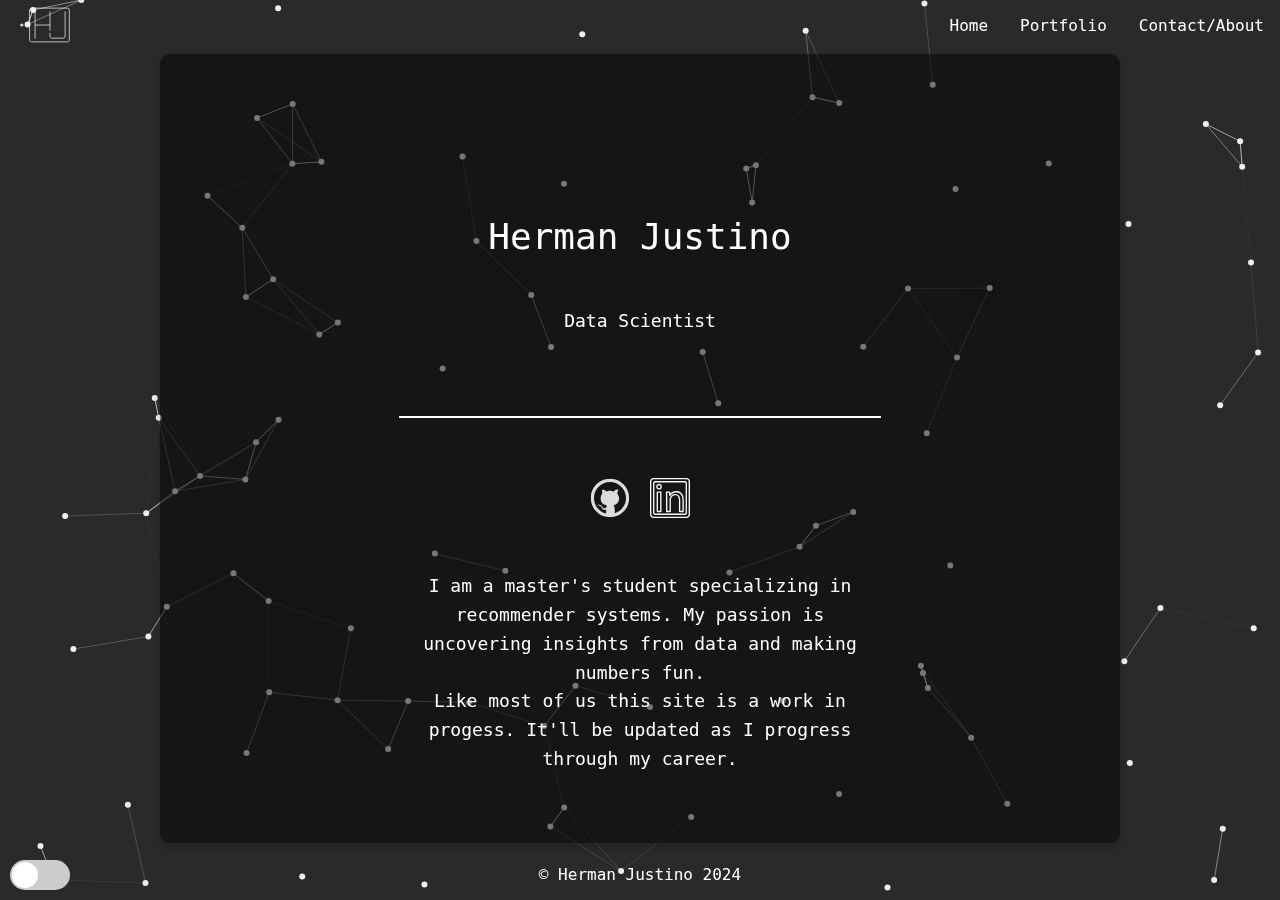
==== index.html @ c3c09491 "Update title" ====
<!DOCTYPE html>
<html lang="en">

<head>
  <meta charset="UTF-8">
  <meta name="viewport" content="width=device-width, initial-scale=1.0">
  <title>Herman - Data Scientist</title>
  <link rel="stylesheet" href="./styles/styles.css">
  <link rel="stylesheet" href="./styles/nav.css">

  <link rel="icon" href="./assets/icon-light-mode.svg?v=1.0" type="image/svg+xml">
  <link rel="icon" href="./assets/icon-light-mode.svg?v=1.0" type="image/png">
  <link rel="apple-touch-icon" href="./assets/icon-light-mode.svg?v=1.0">

  <!-- Google tag (gtag.js) -->
<script async src="https://www.googletagmanager.com/gtag/js?id=G-GQHZ2KWBYM"></script>
<script>
  window.dataLayer = window.dataLayer || [];
  function gtag(){dataLayer.push(arguments);}
  gtag('js', new Date());

  gtag('config', 'G-GQHZ2KWBYM');
</script>

<!-- Open Graph Meta Tags -->
<meta property="og:title" content="Herman Justino - Portfolio">
<meta property="og:description" content="Welcome to Herman Justino's portfolio website. Explore my projects and learn more about my work.">
<meta property="og:image" content="https://github.com/user-attachments/assets/79b06b29-83cf-4505-b4c2-ba1774c643c1">
<meta property="og:url" content="https://hermanjustino.com">
<meta property="og:type" content="website">
<meta property="og:site_name" content="Herman Justino Portfolio">
<meta property="og:locale" content="en_US">
</head>

<body class="dark-mode">
  <nav class="navbar">
    <a href="#home" class="navbar-item">
      <img src="./assets/icon-dark-mode.svg" alt="Dark Mode Icon" class="brand-icon dark-mode-icon">
      <img src="./assets/icon-light-mode.svg" alt="Light Mode Icon" class="brand-icon light-mode-icon">
    </a>
    <a href="#" class="toggle-button">
      <span class="bar"></span>
      <span class="bar"></span>
      <span class="bar"></span>
    </a>
    <div class="navbar-links">
      <ul>
        <li><a href="#home">Home</a></li>
        <li><a href="#portfolio">Portfolio</a></li>
        <li><a href="#contact">Contact/About</a></li>
      </ul>
    </div>
  </nav>
  <div class="center-content">
    <div class="bio-container" id="home">
      <div class="bio">
        <h1>Herman Justino</h1>
        <p class="typewriter">Data Scientist</p>
        <hr>
        <div class="social-links">
          <a href="https://github.com/hermanjustino" target="_blank">
            <img src="./assets/github-dark.svg" alt="GitHub" class="icon">
          </a>
          <a href="https://www.linkedin.com/in/hermanjustino/" target="_blank">
            <img src="./assets/linkedin-dark.svg" alt="LinkedIn" class="icon">
          </a>
        </div>
        <p class="bio-paragraph">I am a master's student specializing in recommender systems. My passion
          is uncovering insights from data and making numbers fun. 
        <br>
      Like most of us this site is a work in progess. It'll be updated as I progress through my career.</p>
      </div>
    </div>

    <!-- Portfolio Section -->
    <div class="portfolio-container">
      <h1 id="portfolio">Portfolio</h1>
      <h4>Some of the projects I've been working on</h3>
      <div class="filter-bar">
        <div class="tabs">
          <button class="tab-button active" data-tab="type">Type</button>
          <button class="tab-button" data-tab="tools">Tools</button>
        </div>
        <div class="tab-content" id="type">
          <!-- Filter options for type will be generated here -->
        </div>
        <div class="tab-content" id="tools" style="display: none;">
          <!-- Filter options for tools will be generated here -->
        </div>
      </div>
      <div id="projects" class="projects-section"></div>
    </div>

    <!-- Contact Section -->
    <div id="contact" class="contact-section">
      <h1>Contact</h1>
      <p class="contact-paragraph">If you want like to get in touch, don't be shy. Feel free to connect with me on LinkedIn or check
        out my GitHub profile.</p>
      <div class="contact-buttons">
        <a href="https://linkedin.com/in/yourusername" target="_blank" class="contact-button">LinkedIn</a>
        <a href="https://github.com/yourusername" target="_blank" class="contact-button">GitHub</a>
      </div>
    </div>

    <hr>

    <!--Picture and Paragraph Section -->
    <div class="about-me">
      <img src="./assets/Herman Justino.webp" alt="Herman Justino" class="about-me-pic">
      <p class="about-me-paragraph">I'm a digital native with a passion for understanding technology's 
        impact on society. Born in <a href="https://en.wikipedia.org/wiki/Angola" target="_blank">Angola</a> and a 
        child of the diaspora, I have always seen technology as a great equalizer. 
        <br><br> Before my current academic pursuits, I was part of a software engineering team at the <a href="https://www.cbnco.com" target="_blank">Canadian Bank Note Company</a>
        that built large-scale systems for public and private clients.
        <br><br>Outside of professional life you'll find me exercising, playing my guitar, and keeping up my Duolingo streak.</p>
    </div>
  </div>

  <div id="project-modal" class="modal">
    <div class="modal-content">
      <span class="close">&times;</span>
      <h1 id="modal-title"></h1> <!-- Title of the project -->
      <img id="modal-primary-image" src="" alt="Primary Image">
      <h2 id="modal-headline"></h2>
      <a id="modal-app-link" href="#" target="_blank" class="modal-link">View App</a>
      <p id="modal-description"></p>
      <img id="modal-secondary-image" src="" alt="Secondary Image">
      <div class="read-more">
        <a id="modal-github-link" href="#" target="_blank" class="modal-link">GitHub</a>
        <a id="modal-notebook-link" href="#" target="_blank" class="modal-link">Notebook</a>
        <a id="modal-app-link-bottom" href="#" target="_blank" class="modal-link">View App</a>
      </div>
    </div>
    <!-- Add Navigation Arrows -->
    <button id="prev-arrow" class="nav-arrow prev-arrow">&lt;</button>
    <button id="next-arrow" class="nav-arrow next-arrow">&gt;</button>
  </div>

  <!--======= Footer =====-->

  <footer class="footer">
    <p>© Herman Justino 2024</p>
    <div class="toggle-container">
      <input type="checkbox" id="toggle-mode" class="toggle-switch">
      <label for="toggle-mode" class="toggle-label"></label>
    </div>
  </footer>

  <canvas id="neural-network"></canvas>
  <script src="./scripts/neural-network.js"></script>
  <script src="./scripts/projects.js"></script>
  <script src="./scripts/nav.js"></script>
</body>

</html>
---- styles/styles.css ----
/* styles/styles.css */
body, html {
  margin: 0;
  overflow-x: hidden; /* Prevent horizontal overflow */
  overflow-y: hidden;
  width: 100%;
  height: 100%;
  transition: background-color 0.3s;
  display: flex;
  flex-direction: column;
  justify-content: center;
  align-items: center;
  font-family: 'Consolas', monospace;
}

canvas {
  display: block;
  position: fixed;
  top: 0;
  left: 0;
  width: 100%;
  height: 100%;
  z-index: 0; /* Ensure the canvas is behind other content */
}

body.dark-mode {
  background-color: #2a2a2a;
}

body.light-mode {
  background-color: #eee;
}

.typewriter {
  font-family: 'Consolas', monospace;
  display: inline-block;
  overflow: hidden; /* Ensures the text is hidden until typed out */
  white-space: nowrap; /* Prevents text from wrapping */
  animation: typing 3.5s steps(30, end), blink-caret 0.75s step-end infinite;
}

@keyframes typing {
  from { width: 0; }
  to { width: 100%; }
}


.center-content {
  text-align: center;
  width: 75%;
  color: #fff;
  height: 100vh;
  background: rgba(0, 0, 0, 0.5); /* Translucent background */
  box-shadow: 0 4px 8px rgba(0, 0, 0, 0.2); /* Box shadow for lifted effect */
  border-radius: 10px;
  margin-bottom: 5px;
  z-index: 1;
  overflow-y: auto;
  overflow-x: hidden;
  padding-top: 1px;
}

.center-content h1 {
  margin: 0;
  font-size: 36px;
  font-weight:normal;
}

.center-content hr {
  width: 50%;
  margin: 30px auto;
  border: .2px solid #fff;
}

.center-content p {
  margin: 20px 0;
  font-size: 18px;
  line-height: 1.6;
}

.social-links {
  display: flex;
  justify-content: center;
  gap: 20px;
}

.social-links .icon {
  width: 40px;
  height: 40px;
  transition: transform 0.3s;
}

.social-links .icon:hover {
  transform: scale(1.1);
}

body.light-mode .center-content {
  color: #111;
  background: rgba(255, 255, 255, 0.8); /* Light mode translucent background */
}

body.light-mode .center-content hr {
  border-color: #111;
}

.bio-container {
  display: flex;
  justify-content: center;
  align-items: center;
  width: 100%;
}

.bio {
  display: flex;
  flex-direction: column;
  justify-content: center;
  align-items: center;
  min-height: 100vh;
  gap: 30px;
}

.bio-paragraph {
  width: 50%;
}

#portfolio{
  padding-top: 10px;
}

.toggle-container {
  position: fixed;
  bottom: 10px;
  left: 10px;
  z-index: 10;
}

.toggle-switch {
  display: none;
}

.toggle-label {
  display: inline-block;
  width: 60px;
  height: 30px;
  background-color: #8d8d8d;
  border-radius: 15px;
  position: relative;
  cursor: pointer;
  transition: background-color 0.3s;
}

.toggle-label::after {
  content: '';
  width: 26px;
  height: 26px;
  background-color: #fff;
  border-radius: 50%;
  position: absolute;
  top: 2px;
  left: 2px;
  transition: transform 0.3s;
}

.toggle-switch:checked + .toggle-label {
  background-color: #2a2a2a;
}

.toggle-switch:checked + .toggle-label::after {
  transform: translateX(30px);
}

/* Portfolio Container */
.portfolio-container {
  text-align: center;
  margin-top: 50px;
  padding: 20px;
  width: 100%;
  box-sizing: border-box; /* Include padding and border in the element's total width and height */
}

/*========== Projects Section ==========*/

.projects-section {
  padding: 20px;
  display: flex;
  flex-wrap: wrap;
  justify-content: center;
  align-items: flex-start;
  gap: 20px;
  margin-top: 50px;
  min-height: 300px; /* Ensure a minimum height to prevent page jumps */
  width: 100%;
  box-sizing: border-box;
}

.project-card {
  position: relative;
  width: 300px; /* Adjust as needed */
  height: 300px; /* Adjust as needed */
  overflow: hidden;
  border-radius: 10px;
  cursor: pointer;
  transition: transform 0.3s;
  box-sizing: border-box;
}

.project-card:hover {
  transform: scale(1.05);
}

.overlay {
  position: absolute;
  top: 0;
  left: 0;
  width: 100%;
  height: 100%;
  background-color: rgba(0, 0, 0, 0.7);
  color: #fff;
  display: flex;
  justify-content: center;
  align-items: center;
  opacity: 0;
  transition: opacity 0.3s;
  border-radius: 10px;
}

.project-card img {
  width: 100%;
  height: 100%;
  object-fit: cover;
  border-radius: 10px;
}

.project-card h2 {
  margin-top: 0;
}

.project-card p {
  margin: 10px 0;
}

.project-card .tools {
  list-style: none;
  padding: 0;
}

.project-card:hover .overlay {
  opacity: 1;
}

.overlay-content {
  text-align: center;
}

.overlay-content h2 {
  margin: 0;
  font-size: 24px;
}

.project-card .tools li {
  display: inline-block;
  background-color: #444;
  padding: 5px 10px;
  border-radius: 5px;
  margin: 5px 0;
}

.project-card .links a {
  color: #1e90ff;
  text-decoration: none;
  margin-right: 10px;
}

body.light-mode .project-card {
  background-color: #fff;
  color: #212121;
}

body.light-mode .project-card .tools li {
  background-color: #ddd;
}

body.light-mode .project-card .links a {
  color: #0073e6;
}

/* Media query for mobile devices */
@media (max-width: 768px) {
  .center-content {
    background: none; /* Remove background on mobile */
    box-shadow: none; /* Remove box shadow on mobile */
    width: 90%; /* Adjust width on mobile */
    padding-bottom: 5px; /* Add padding to the bottom */
  }


  body.light-mode .center-content {
    background: none;
    box-shadow: none; 
  }


  .bio-paragraph, .contact-section p {
    width: 90%;
}

  .portfolio-container{
    padding: 0;
  }
  .project-card {
    max-width: 100%;
  }

  #tools, #content {
    margin-left: 0;
    margin-right: 0;
  }
}

.filter-bar {
  font-family: 'Consolas', monospace;
  display: flex;
  flex-direction: column;
  align-items: center;
  gap: 1px;
  margin-bottom: 20px;
}

.tabs {
  display: flex;
  gap: 10px;
}

.tab-button {
  padding: 10px 20px;
  border: none;
  background-color: #000;
  color: #fff;
  cursor: pointer;
  border-radius: 5px 5px 0 0;
  transition: background-color 0.3s, color 0.3s;
  position: relative;
  top: 1px;
  font-size: 16px;
}

.tab-button.active {
  background-color: #ddd;
  color: #000;
  border-bottom: 2px solid transparent;
}

body.dark-mode .tab-button.active {
  background-color: #444;
  color: #fff;
}

.tab-content {
  display: flex;
  gap: 10px;
  flex-wrap: wrap;
  justify-content: center;
  background-color: #444;
  padding: 10px;
  border-radius: 5px;
}

#tools, #content {
  margin-left: 10px;
  margin-right: 10px;
}

body.light-mode .tab-content {
  background-color: #ddd;
}

.filter-option {
  padding: 10px 20px;
  border: none;
  background-color: #444;
  color: #fff;
  cursor: pointer;
  border-radius: 5px;
  transition: background-color 0.3s;
  font-size: 16px; 
}

.filter-option.active {
  background-color: #c6c6c6;
  color: #000000;
}

.filter-option:hover {
  background-color: #c6c6c6;
  color: #000000;
}

body.light-mode .tab-button {
  background-color: #111;
  color: #ddd;
}

body.light-mode .tab-button.active {
  background-color: #ddd;
  color: #111;
}

body.light-mode .filter-option {
  background-color: #ddd;
  color: #111;
}

body.light-mode .filter-option.active,
body.light-mode .filter-option:hover {
  background-color: #444;
  color: #fff;
}

/* Modal for projectsn */
.modal {
  display: none; /* Hidden by default */
  position: fixed; /* Stay in place */
  z-index: 100; /* Sit on top */
  left: 0;
  top: 0;
  width: 100%; /* Full width */
  height: 100%; /* Full height */
  overflow: hidden; /* Prevent overflow outside the modal */
  background-color: rgba(0, 0, 0, 0.4); /* Black w/ opacity */
  display: flex;
  justify-content: center;
  align-items: center;
}

.modal-content {
  background-color: #fefefe;
  margin: 0 auto; /* Center horizontally */
  padding: 20px;
  margin-top: 1%;
  border: 1px solid #888;
  width: 80%; /* Could be more or less, depending on screen size */
  max-width: 600px;
  height: 90vh; /* Full height */
  border-radius: 10px;
  display: flex;
  flex-direction: column;
  align-items: center;
  position: relative;
  overflow-y: auto;
  overflow-x: none;
}

/* Add this to your styles.css file */

.nav-arrow {
  position: absolute;
  top: 50%;
  transform: translateY(-50%);
  color: white;
  border: none;
  cursor: pointer;
  font-size: 50px;
  display: none; /* Hide by default */
  box-shadow: 0 4px 8px rgba(0, 0, 0, 0.2);
  background-color: transparent;
}

.nav-arrow:hover {
  box-shadow: 0 6px 12px rgba(0, 0, 0, 0.4);
}

.prev-arrow {
  left: 10%;
}

.next-arrow {
  right: 10%;
}

@media (min-width: 780px) {
  .nav-arrow {
    display: block; /* Show on desktop */
  }
}

/* Dark mode styles */
body.dark-mode .nav-arrow {
  color: #ccc; /* Adjust arrow color for dark mode */
  box-shadow: 0 4px 8px rgba(255, 255, 255, 0.2);
}

body.dark-mode .nav-arrow:hover {
  box-shadow: 0 6px 12px rgba(255, 255, 255, 0.4);
}

/* Project Modal */
.modal-content h2 {
  font-size: 20px; /* Decrease font size for the headline */
  font-weight: lighter;
}

/* Project Cards */
.project-card h2 {
  font-size: 20px; /* Decrease font size for the headline */
  font-weight: lighter;
}

.project-card h3 {
  font-size: 16px; /* Decrease font size for the subheadline */
  font-weight: lighter;
}

body.dark-mode .modal-content {
  background-color: #333; /* Dark mode background color */
  color: #fff; /* Dark mode text color */
  border: 1px solid #555; /* Dark mode border color */
}

.close {
  color: #aaa;
  position: absolute;
  top: 10px;
  right: 10px;
  font-size: 28px;
  font-weight: bold;
  z-index: 101;
}

@media (max-width: 768px) {
  .close {
    position: sticky; /* Stick to the top */
    top: 0;
    right: 5px; /* Maintain the right positioning */
    z-index: 101; /* Ensure it stays above other content */
    margin-left: auto; /* Push the button to the right */
  }
}

.close:hover,
.close:focus {
  color: black;
  text-decoration: none;
  cursor: pointer;
}

body.dark-mode .close {
  color: #fff; /* Dark mode close button color */
}

body.dark-mode .close:hover,
body.dark-mode .close:focus {
  color: #bbb; /* Dark mode close button hover color */
}

.modal img {
  width: 100%;
  border-radius: 10px;
  margin-bottom: 20px;
}

.read-more {
  display: flex;
  justify-content: space-around;
  margin-top: 20px;
  width: 100%;
}

.read-more a {
  color: #1e90ff;
  text-decoration: none;
  margin-right: 10px;
}

.read-more a:hover {
  text-decoration: underline;
}

.modal .modal-link {
  display: inline-block;
  padding: 10px 20px;
  border: 2px solid #1e1e1e;
  color: #1e1e1e;
  text-decoration: none;
  font-size: 18px;
  border-radius: 5px;
  transition: background-color 0.3s, color 0.3s;
  margin: 5px; /* Add margin for spacing */
}

.modal .modal-link:hover {
  background-color: #1e1e1e;
  color: #fff;
}

body.dark-mode .modal .modal-link {
  border-color: #fff;
  color: #fff;
}

body.dark-mode .modal .modal-link:hover {
  background-color: #fff;
  color: #1e1e1e;
}

/*============ Contact Section ============*/

.contact-section {
  text-align: center;
  margin-top: 100px;
  margin-bottom: 50px;
  padding-top: 50px;
  gap: 20px;
}

.contact-section h1 {
  font-size: 36px;
  margin-bottom: 50px;
}

.contact-section {
  width: 100%;
}

.contact-section p {
  font-size: 18px;
  margin-bottom: 50px;
  width: 70%;
  text-align: center;
  margin: 0 auto;
}

.contact-buttons {
  display: flex;
  justify-content: center;
  gap: 20px;
}

.contact-button {
  padding: 10px 20px;
  border: 2px solid #282828;
  color: #1e1e1e;
  text-decoration: none;
  font-size: 18px;
  border-radius: 5px;
  transition: background-color 0.3s, color 0.3s;
  margin-top: 50px;
}

.contact-button:hover {
  background-color: #242424;
  color: #fff;
}

body.dark-mode .contact-button {
  border-color: #fff;
  color: #fff;
}

body.dark-mode .contact-button:hover {
  background-color: #fff;
  color: #131313;
}

/* Footer */
.footer {
  text-align: center;
  color: #fff; /* Default text color for dark mode */
  position: relative;
  z-index: 1;
  display: flex;
  flex-direction: column;
  align-items: center; /* Center items horizontally */
  justify-content: center;
  margin-top: 1px;
}

body.light-mode .footer {
  color: #111;
}

.toggle-container {
  display: flex;
  align-items: center;
}

.toggle-switch {
  display: none;
}

.toggle-label {
  display: inline-block;
  width: 60px;
  height: 30px;
  background-color: #ccc;
  border-radius: 15px;
  position: relative;
  cursor: pointer;
  transition: background-color 0.3s;
}

.toggle-label::after {
  content: '';
  width: 26px;
  height: 26px;
  background-color: #fff;
  border-radius: 50%;
  position: absolute;
  top: 2px;
  left: 2px;
  transition: transform 0.3s;
}

.toggle-switch:checked + .toggle-label {
  background-color: #2a2a2a;
}

.toggle-switch:checked + .toggle-label::after {
  transform: translateX(30px);
}

@media (max-width: 768px) {
  .footer {
    position: static; /* Remove sticky behavior on mobile */
  }
}

@media (min-width: 769px) {
  .footer {
    position: relative; /* Stick to the bottom of the page on desktop */
    bottom: 0;
    width: 100%;
  }
}

/* About Me Section */
.about-me {
  display: flex;
  align-items: center;
  justify-content: space-evenly;
  gap: 20px;
  margin: 50px 0;
  text-align: left;
}

.about-me-pic {
  width: 300px;
  height: 300px;
  border-radius: 5%;
  object-fit: cover;
}

.about-me-paragraph {
  font-size: 18px;
  line-height: 1.6;
  width: 40%;
  text-align: left;
}

.about-me-paragraph a {
  color: inherit;
  font-weight: bold; /* Make the text bolder */
  text-decoration: none;
}

.about-me-paragraph a:hover {
  text-decoration: underline;
}

@media (max-width: 768px) {
  .about-me {
    flex-direction: column;
    text-align: center;
  }

  .about-me-paragraph {
    width: 90%;
  }
}
---- styles/nav.css ----
/* Add this to your nav.css file */

/* Default (dark mode) styles */
body {
    margin: 0;
    padding: 0;
  }
  
  .navbar {
    display: flex;
    position: relative;
    justify-content: space-between;
    align-items: center;
    color: #fff;
    z-index: 1;
    width: 100%;
  }

  .brand-icon {
    width: 50px;
    height: 50px;
    display: none; /* Hide by default */
    margin-left: 20px;
  }
  
  .dark-mode-icon {
    display: inline-block; /* Show dark mode icon by default */
  }
  
  body.light-mode .dark-mode-icon {
    display: none; /* Hide dark mode icon in light mode */
  }
  
  body.light-mode .light-mode-icon {
    display: inline-block; /* Show light mode icon in light mode */
  }
  
  .brand-title a {
    text-decoration: none; 
    font-size: 35px;
    padding: 1rem;
    margin: .5rem;
    color: inherit; /* Inherit color from parent */
    font-weight: 200; 
  }

  .brand-title a:hover {
    text-decoration: underline; /* Add underline on hover */
  }
  
  .navbar-links {
    height: 100%;
  }
  
  .navbar-links ul {
    display: flex;
    margin: 0;
    padding: 0;
  }
  
  .navbar-links li {
    list-style: none;
  }
  
  .navbar-links li a {
    display: block;
    text-decoration: none;
    color: white;
    padding: 1rem;
  }
  
  .navbar-links li:hover {
    text-decoration: underline; 
  }
  
  .toggle-button {
    position: absolute;
    top: .75rem;
    right: 1rem;
    display: none;
    flex-direction: column;
    justify-content: space-between;
    width: 30px;
    height: 21px;
  }
  
  .toggle-button .bar {
    height: 3px;
    width: 100%;
    background-color: white;
    border-radius: 10px;
  }
  
  /* Light mode styles */
  body.light-mode .navbar {
    background-color: #eeeeee81;
    color: #111;
  }
  
  body.light-mode .navbar-item {
    color: #111;
  }
  
  body.light-mode .toggle-button .bar {
    background-color: #111;
  }
  
  body.light-mode .navbar-links li a {
    color: #111;
  }
  
  @media (max-width: 800px) {
    .navbar {
      flex-direction: column;
      align-items: flex-start;
      background: rgba(0, 0, 0, 0.5); /* Translucent background */
      box-shadow: 0 4px 8px rgba(0, 0, 0, 0.2); /* Box shadow for lifted effect */
    }
  
    .toggle-button {
      display: flex;
    }
  
    .navbar-links {
      display: none;
      width: 100%;
    }
  
    .navbar-links ul {
      width: 100%;
      flex-direction: column;
    }
  
    .navbar-links ul li {
      text-align: center;
    }
  
    .navbar-links ul li a {
      padding: .5rem 1rem;
    }
  
    .navbar-links.active {
      display: flex;
    }
  }
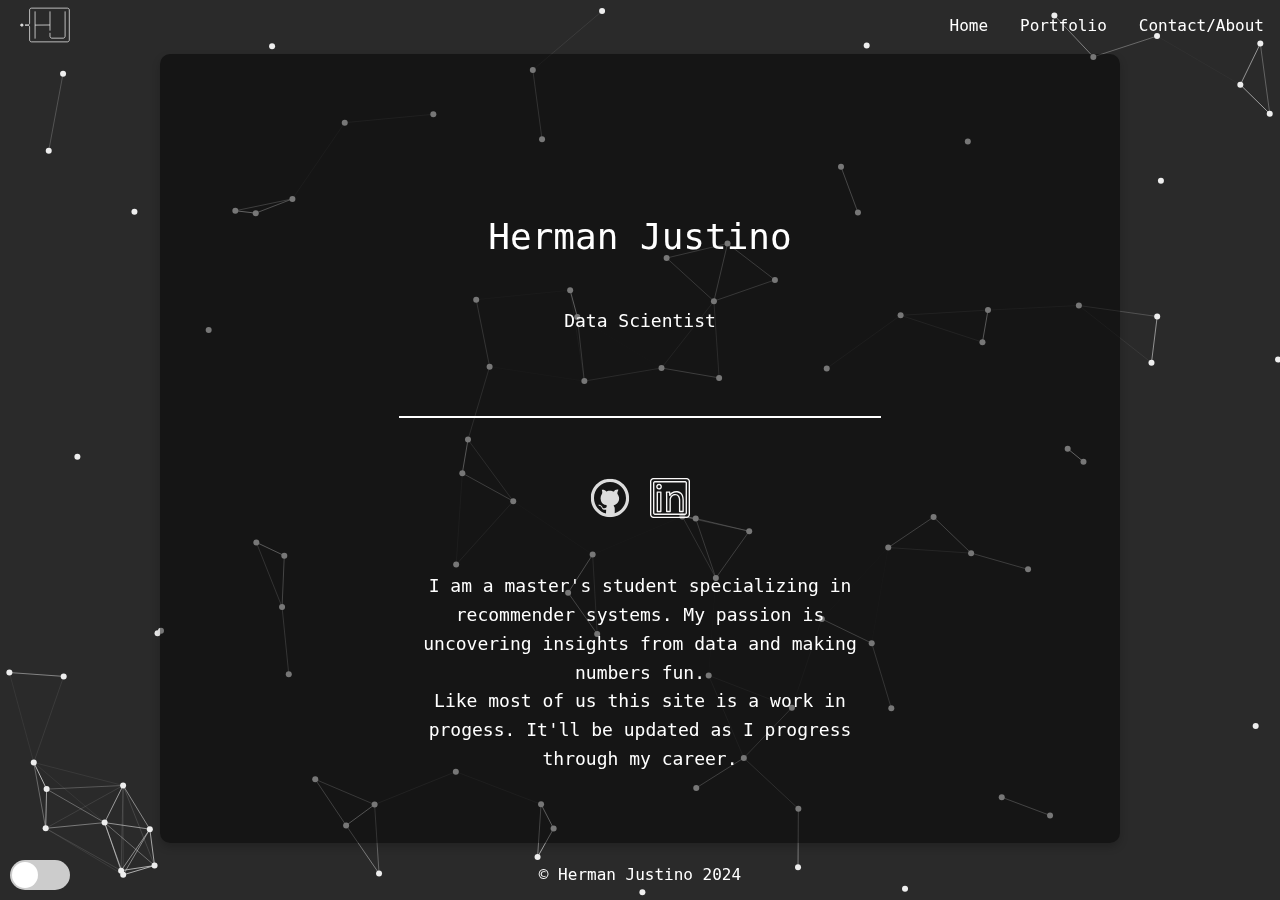
==== commit 3324ec44: "Update head" ====
--- a/index.html
+++ b/index.html
@@ -13,23 +13,24 @@
   <link rel="apple-touch-icon" href="./assets/icon-light-mode.svg?v=1.0">
 
   <!-- Google tag (gtag.js) -->
-<script async src="https://www.googletagmanager.com/gtag/js?id=G-GQHZ2KWBYM"></script>
-<script>
-  window.dataLayer = window.dataLayer || [];
-  function gtag(){dataLayer.push(arguments);}
-  gtag('js', new Date());
+  <script async src="https://www.googletagmanager.com/gtag/js?id=G-GQHZ2KWBYM"></script>
+  <script>
+    window.dataLayer = window.dataLayer || [];
+    function gtag() { dataLayer.push(arguments); }
+    gtag('js', new Date());
 
-  gtag('config', 'G-GQHZ2KWBYM');
-</script>
+    gtag('config', 'G-GQHZ2KWBYM');
+  </script>
 
-<!-- Open Graph Meta Tags -->
-<meta property="og:title" content="Herman Justino - Portfolio">
-<meta property="og:description" content="Welcome to Herman Justino's portfolio website. Explore my projects and learn more about my work.">
-<meta property="og:image" content="https://github.com/user-attachments/assets/79b06b29-83cf-4505-b4c2-ba1774c643c1">
-<meta property="og:url" content="https://hermanjustino.com">
-<meta property="og:type" content="website">
-<meta property="og:site_name" content="Herman Justino Portfolio">
-<meta property="og:locale" content="en_US">
+  <!-- Open Graph Meta Tags -->
+  <meta property="og:title" content="Herman Justino - Portfolio">
+  <meta property="og:description"
+    content="Welcome to Herman Justino's portfolio website. Explore my projects and learn more about my work.">
+  <meta property="og:image" content="https://github.com/user-attachments/assets/79b06b29-83cf-4505-b4c2-ba1774c643c1">
+  <meta property="og:url" content="https://hermanjustino.com">
+  <meta property="og:type" content="website">
+  <meta property="og:site_name" content="Herman Justino Portfolio">
+  <meta property="og:locale" content="en_US">
 </head>
 
 <body class="dark-mode">
@@ -66,9 +67,10 @@
           </a>
         </div>
         <p class="bio-paragraph">I am a master's student specializing in recommender systems. My passion
-          is uncovering insights from data and making numbers fun. 
-        <br>
-      Like most of us this site is a work in progess. It'll be updated as I progress through my career.</p>
+          is uncovering insights from data and making numbers fun.
+          <br>
+          Like most of us this site is a work in progess. It'll be updated as I progress through my career.
+        </p>
       </div>
     </div>
 
@@ -76,25 +78,26 @@
     <div class="portfolio-container">
       <h1 id="portfolio">Portfolio</h1>
       <h4>Some of the projects I've been working on</h3>
-      <div class="filter-bar">
-        <div class="tabs">
-          <button class="tab-button active" data-tab="type">Type</button>
-          <button class="tab-button" data-tab="tools">Tools</button>
+        <div class="filter-bar">
+          <div class="tabs">
+            <button class="tab-button active" data-tab="type">Type</button>
+            <button class="tab-button" data-tab="tools">Tools</button>
+          </div>
+          <div class="tab-content" id="type">
+            <!-- Filter options for type will be generated here -->
+          </div>
+          <div class="tab-content" id="tools" style="display: none;">
+            <!-- Filter options for tools will be generated here -->
+          </div>
         </div>
-        <div class="tab-content" id="type">
-          <!-- Filter options for type will be generated here -->
-        </div>
-        <div class="tab-content" id="tools" style="display: none;">
-          <!-- Filter options for tools will be generated here -->
-        </div>
-      </div>
-      <div id="projects" class="projects-section"></div>
+        <div id="projects" class="projects-section"></div>
     </div>
 
     <!-- Contact Section -->
     <div id="contact" class="contact-section">
       <h1>Contact</h1>
-      <p class="contact-paragraph">If you want like to get in touch, don't be shy. Feel free to connect with me on LinkedIn or check
+      <p class="contact-paragraph">If you want like to get in touch, don't be shy. Feel free to connect with me on
+        LinkedIn or check
         out my GitHub profile.</p>
       <div class="contact-buttons">
         <a href="https://linkedin.com/in/yourusername" target="_blank" class="contact-button">LinkedIn</a>
@@ -107,12 +110,15 @@
     <!--Picture and Paragraph Section -->
     <div class="about-me">
       <img src="./assets/Herman Justino.webp" alt="Herman Justino" class="about-me-pic">
-      <p class="about-me-paragraph">I'm a digital native with a passion for understanding technology's 
-        impact on society. Born in <a href="https://en.wikipedia.org/wiki/Angola" target="_blank">Angola</a> and a 
-        child of the diaspora, I have always seen technology as a great equalizer. 
-        <br><br> Before my current academic pursuits, I was part of a software engineering team at the <a href="https://www.cbnco.com" target="_blank">Canadian Bank Note Company</a>
+      <p class="about-me-paragraph">I'm a digital native with a passion for understanding technology's
+        impact on society. Born in <a href="https://en.wikipedia.org/wiki/Angola" target="_blank">Angola</a> and a
+        child of the diaspora, I have always seen technology as a great equalizer.
+        <br><br> Before my current academic pursuits, I was part of a software engineering team at the <a
+          href="https://www.cbnco.com" target="_blank">Canadian Bank Note Company</a>
         that built large-scale systems for public and private clients.
-        <br><br>Outside of professional life you'll find me exercising, playing my guitar, and keeping up my Duolingo streak.</p>
+        <br><br>Outside of professional life you'll find me exercising, playing my guitar, and keeping up my Duolingo
+        streak.
+      </p>
     </div>
   </div>
 
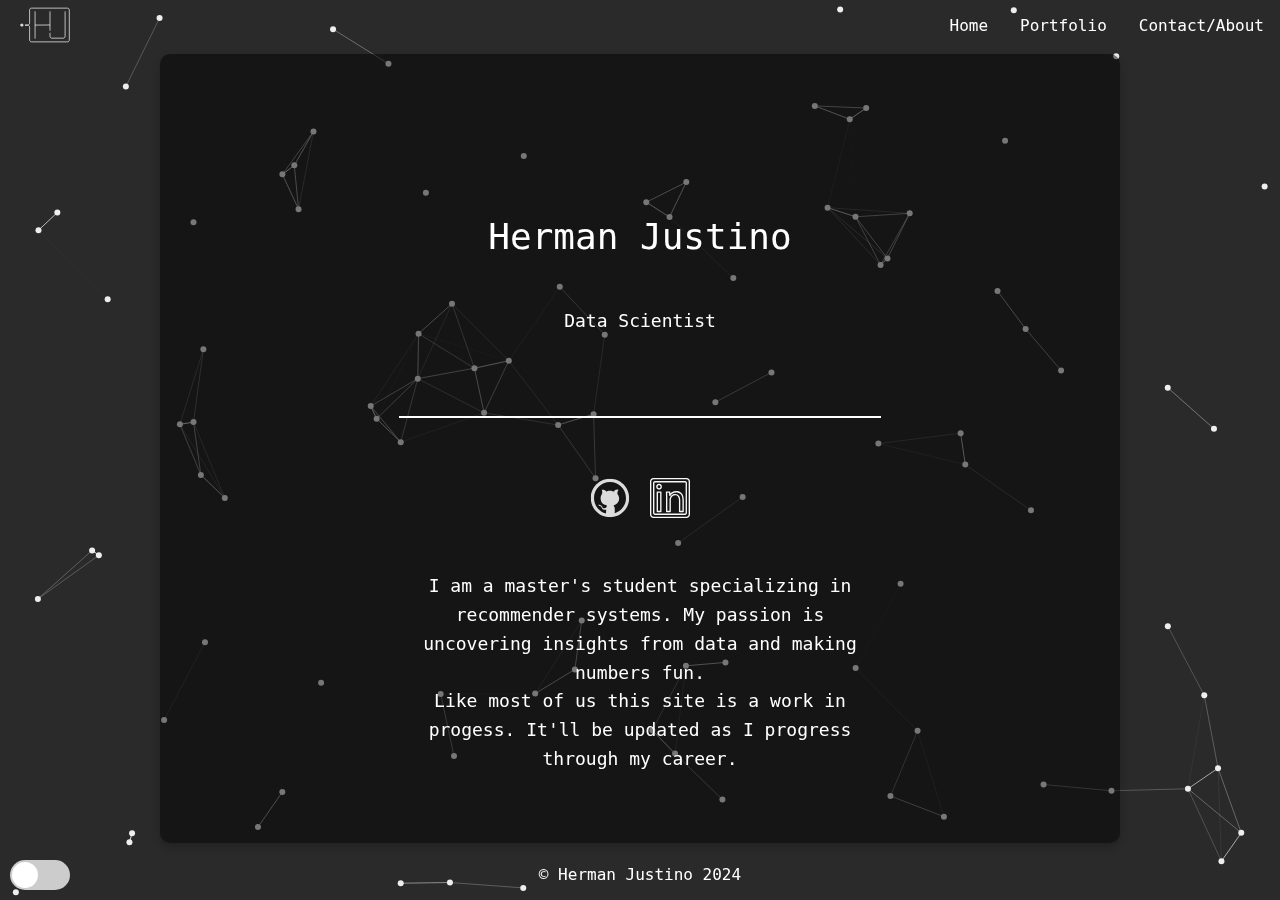
==== commit 2414c28a: "Update index.html" ====
--- a/index.html
+++ b/index.html
@@ -68,7 +68,7 @@
         </div>
         <p class="bio-paragraph">I am a master's student specializing in recommender systems. My passion
           is uncovering insights from data and making numbers fun.
-          <br>
+          <br/>
           Like most of us this site is a work in progess. It'll be updated as I progress through my career.
         </p>
       </div>
@@ -100,8 +100,8 @@
         LinkedIn or check
         out my GitHub profile.</p>
       <div class="contact-buttons">
-        <a href="https://linkedin.com/in/yourusername" target="_blank" class="contact-button">LinkedIn</a>
-        <a href="https://github.com/yourusername" target="_blank" class="contact-button">GitHub</a>
+        <a href="https://www.linkedin.com/in/hermanjustino/" target="_blank" class="contact-button">LinkedIn</a>
+        <a href="https://github.com/hermanjustino" target="_blank" class="contact-button">GitHub</a>
       </div>
     </div>
 
@@ -158,4 +158,4 @@
   <script src="./scripts/nav.js"></script>
 </body>
 
-</html>+</html>
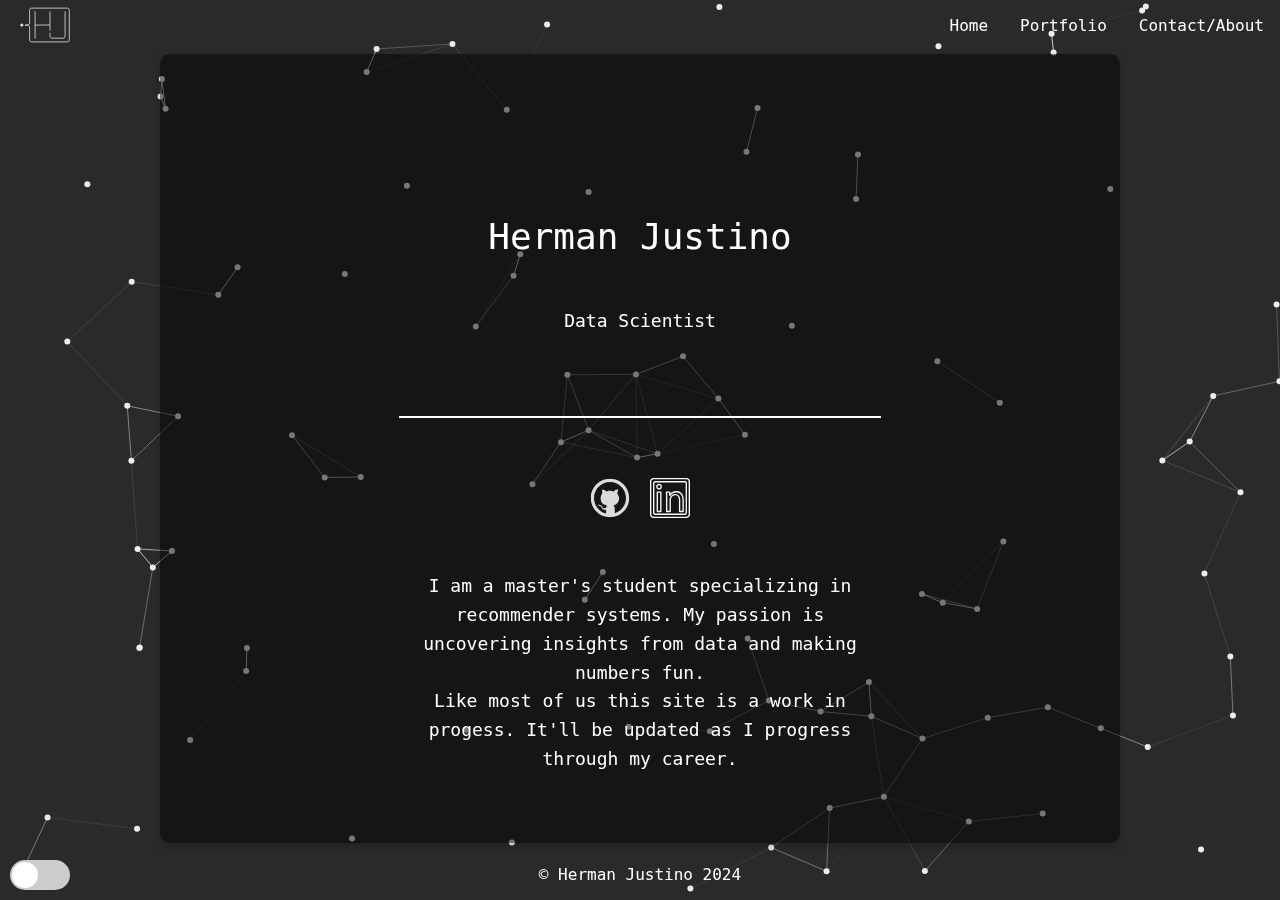
==== commit 8ad2bf48: "cache-busting js updates" ====
--- a/index.html
+++ b/index.html
@@ -153,9 +153,9 @@
   </footer>
 
   <canvas id="neural-network"></canvas>
-  <script src="./scripts/neural-network.js"></script>
-  <script src="./scripts/projects.js"></script>
-  <script src="./scripts/nav.js"></script>
+  <script src="./scripts/neural-network.js?v=1.0"></script>
+  <script src="./scripts/projects.js?v=1.0"></script>
+  <script src="./scripts/nav.js?v=1.0"></script>
 </body>
 
 </html>
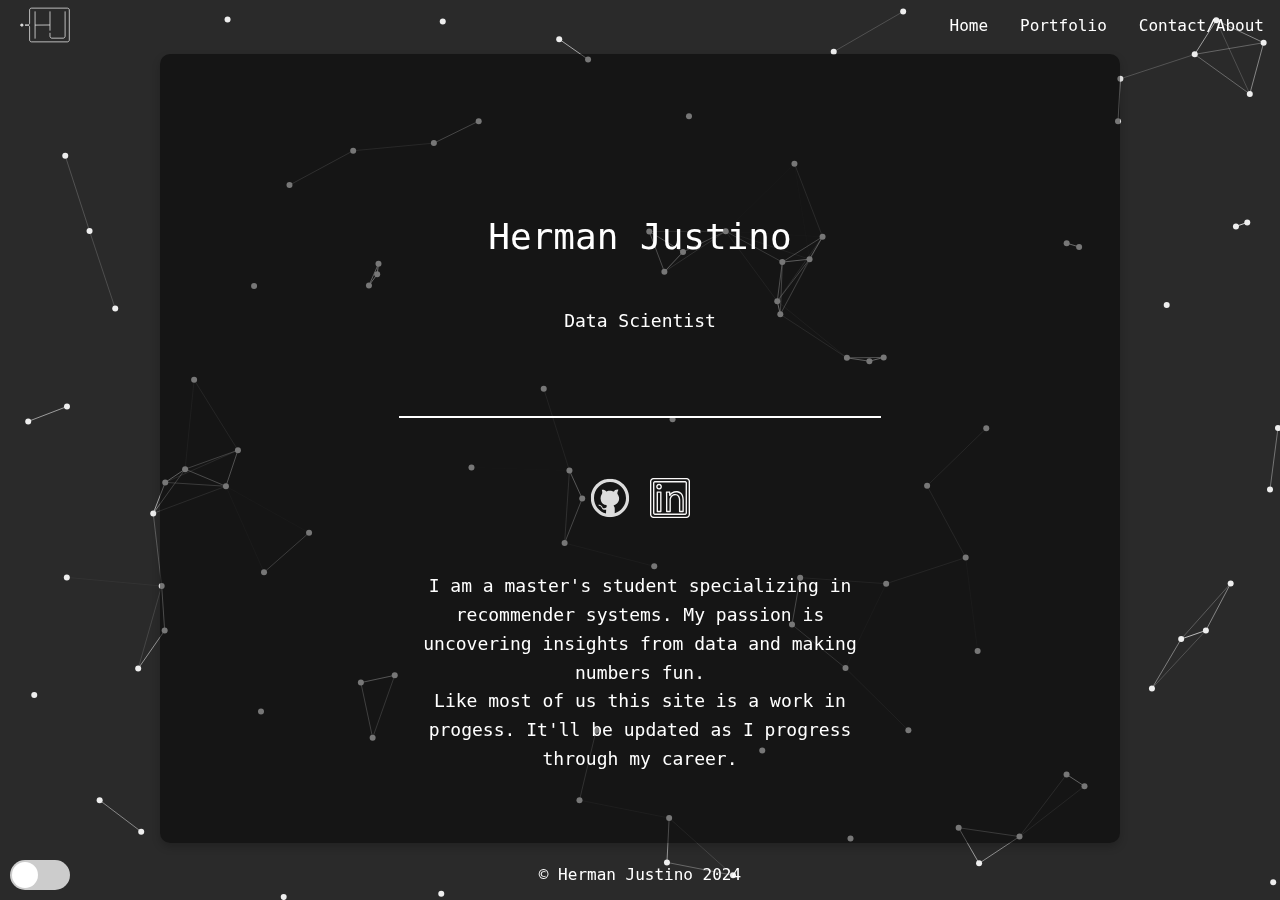
==== commit 9a98fbb5: "Add favicon to pages" ====
--- a/index.html
+++ b/index.html
@@ -5,6 +5,7 @@
   <meta charset="UTF-8">
   <meta name="viewport" content="width=device-width, initial-scale=1.0">
   <title>Herman - Data Scientist</title>
+  <link rel="icon" href="./favicon.ico" type="image/x-icon">
   <link rel="stylesheet" href="./styles/styles.css">
   <link rel="stylesheet" href="./styles/nav.css">
 
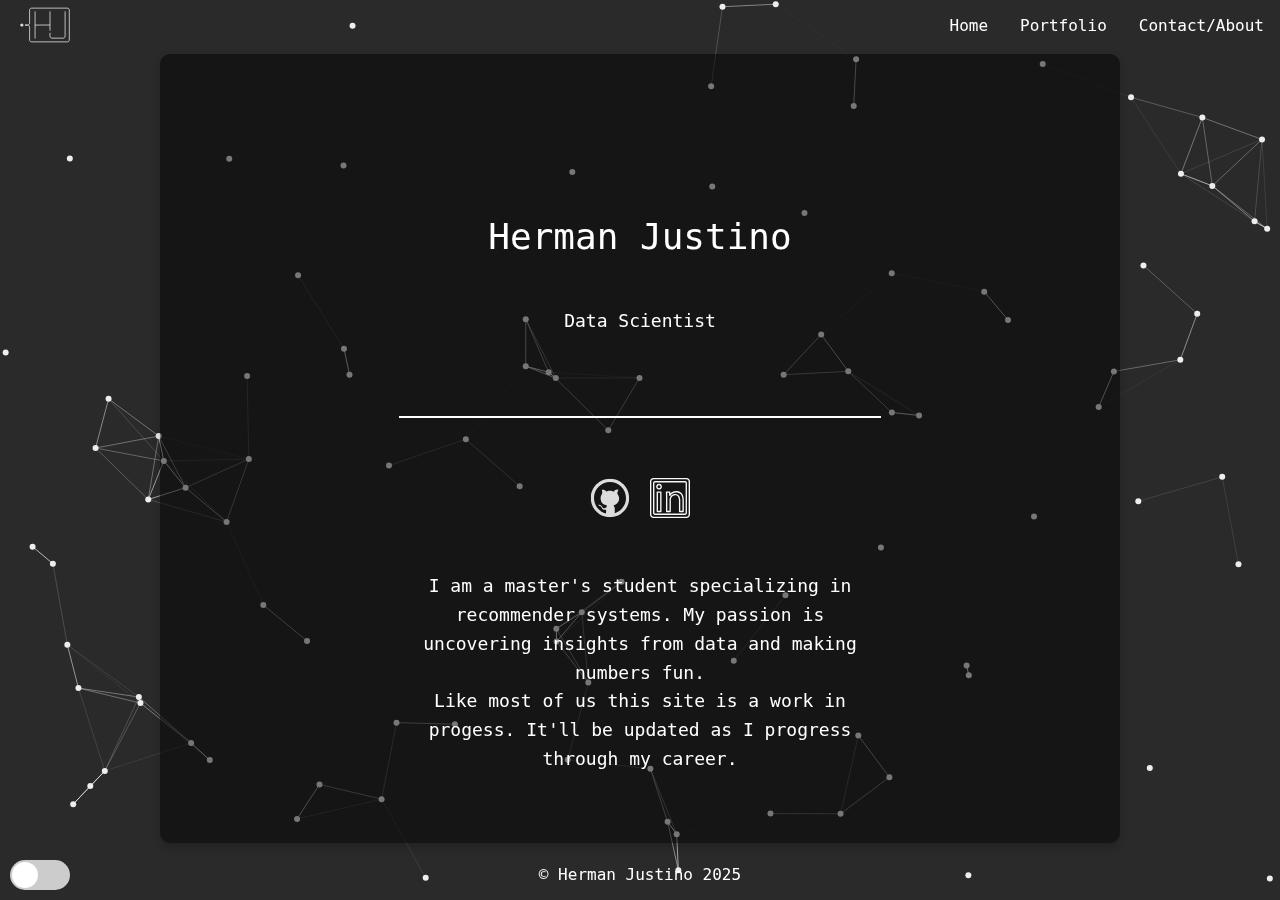
==== commit 379b1531: "Update year" ====
--- a/index.html
+++ b/index.html
@@ -146,7 +146,7 @@
   <!--======= Footer =====-->
 
   <footer class="footer">
-    <p>© Herman Justino 2024</p>
+    <p>© Herman Justino 2025</p>
     <div class="toggle-container">
       <input type="checkbox" id="toggle-mode" class="toggle-switch">
       <label for="toggle-mode" class="toggle-label"></label>
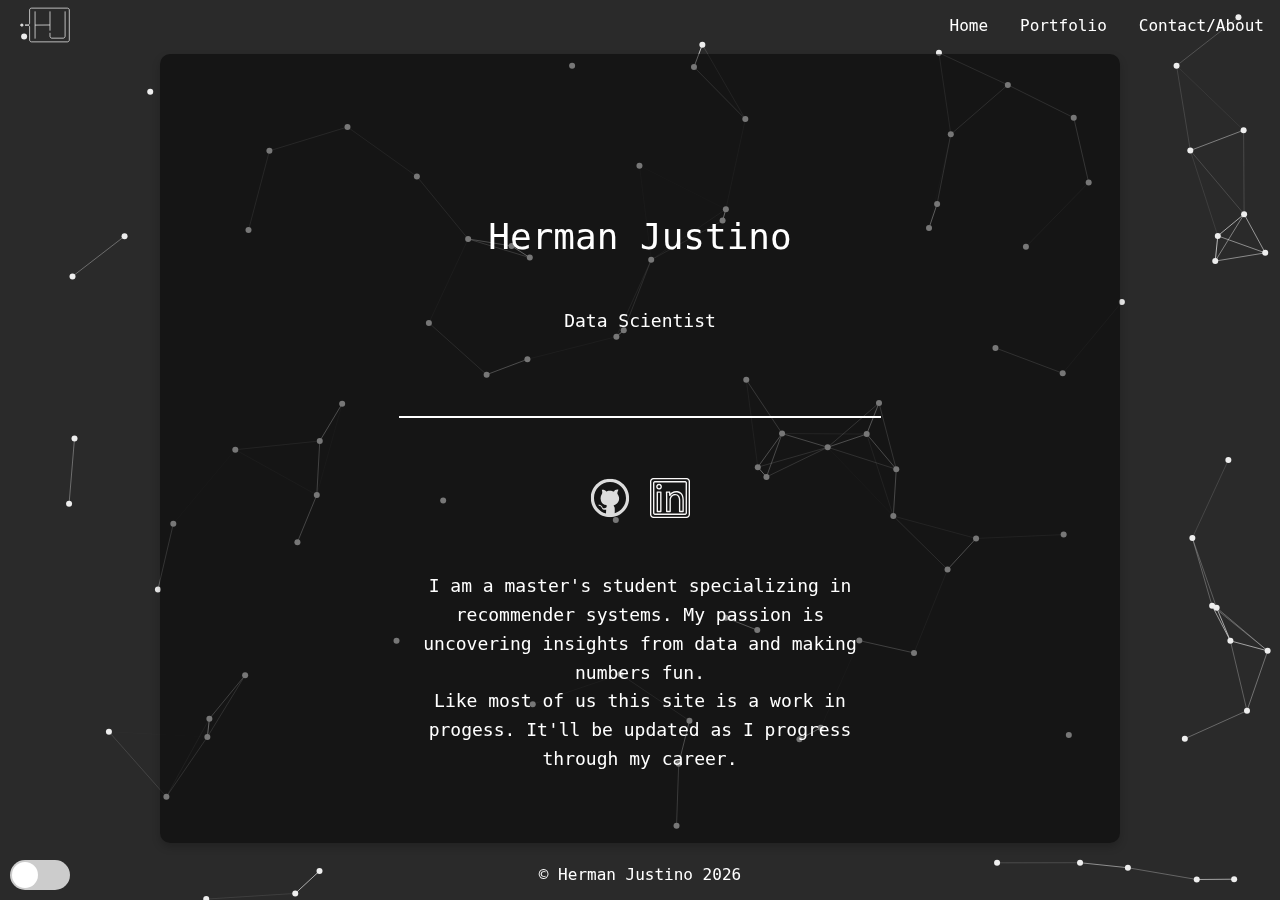
==== commit b56808ce: "Automatically update year" ====
--- a/index.html
+++ b/index.html
@@ -146,11 +146,15 @@
   <!--======= Footer =====-->
 
   <footer class="footer">
-    <p>© Herman Justino 2025</p>
+    <p>© Herman Justino <span id="currentYear"></span></p>
     <div class="toggle-container">
       <input type="checkbox" id="toggle-mode" class="toggle-switch">
       <label for="toggle-mode" class="toggle-label"></label>
     </div>
+    
+    <script>
+      document.getElementById('currentYear').textContent = new Date().getFullYear();
+    </script>
   </footer>
 
   <canvas id="neural-network"></canvas>
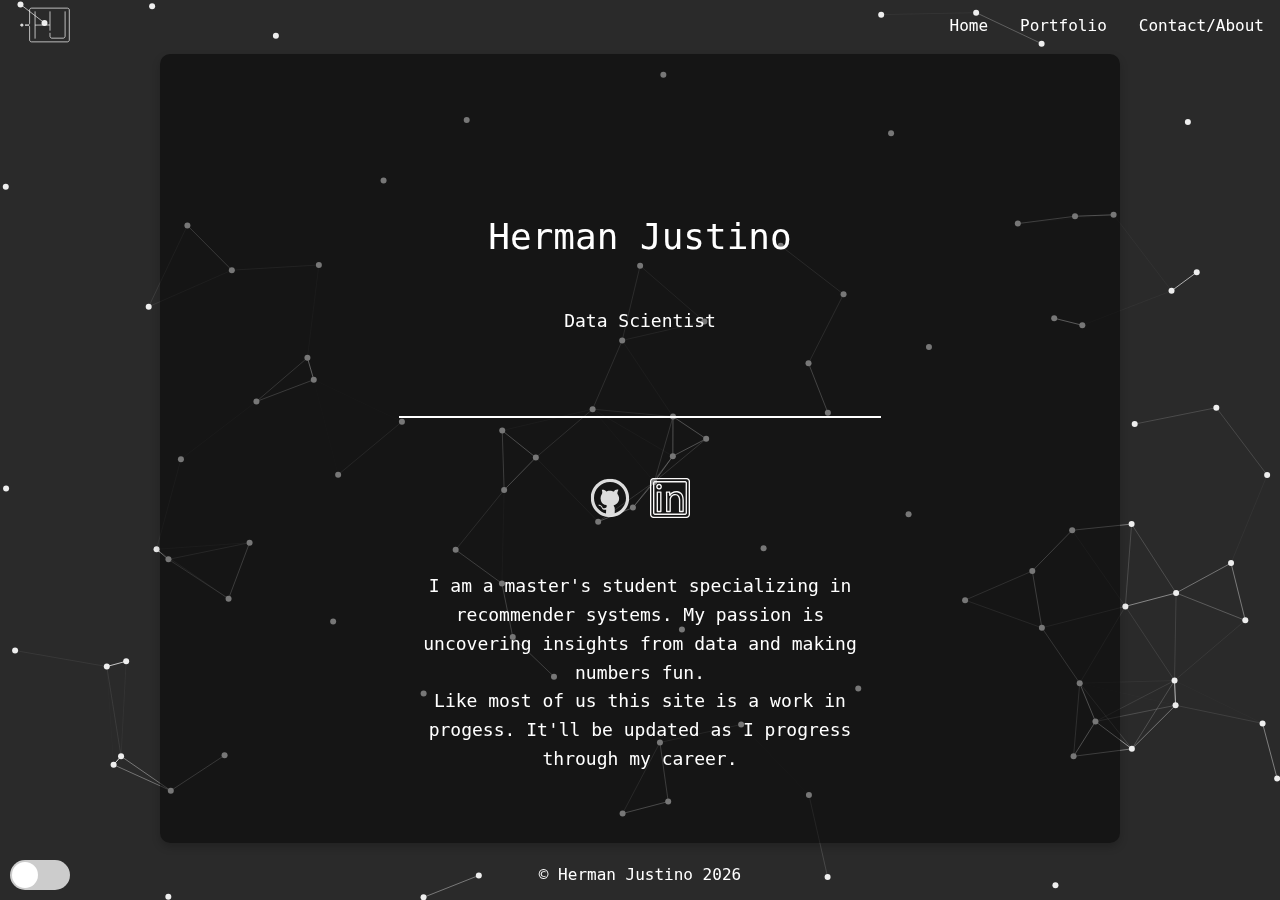
==== commit 50b137c7: "Automatically update year" ====
--- a/index.html
+++ b/index.html
@@ -151,10 +151,6 @@
       <input type="checkbox" id="toggle-mode" class="toggle-switch">
       <label for="toggle-mode" class="toggle-label"></label>
     </div>
-    
-    <script>
-      document.getElementById('currentYear').textContent = new Date().getFullYear();
-    </script>
   </footer>
 
   <canvas id="neural-network"></canvas>
